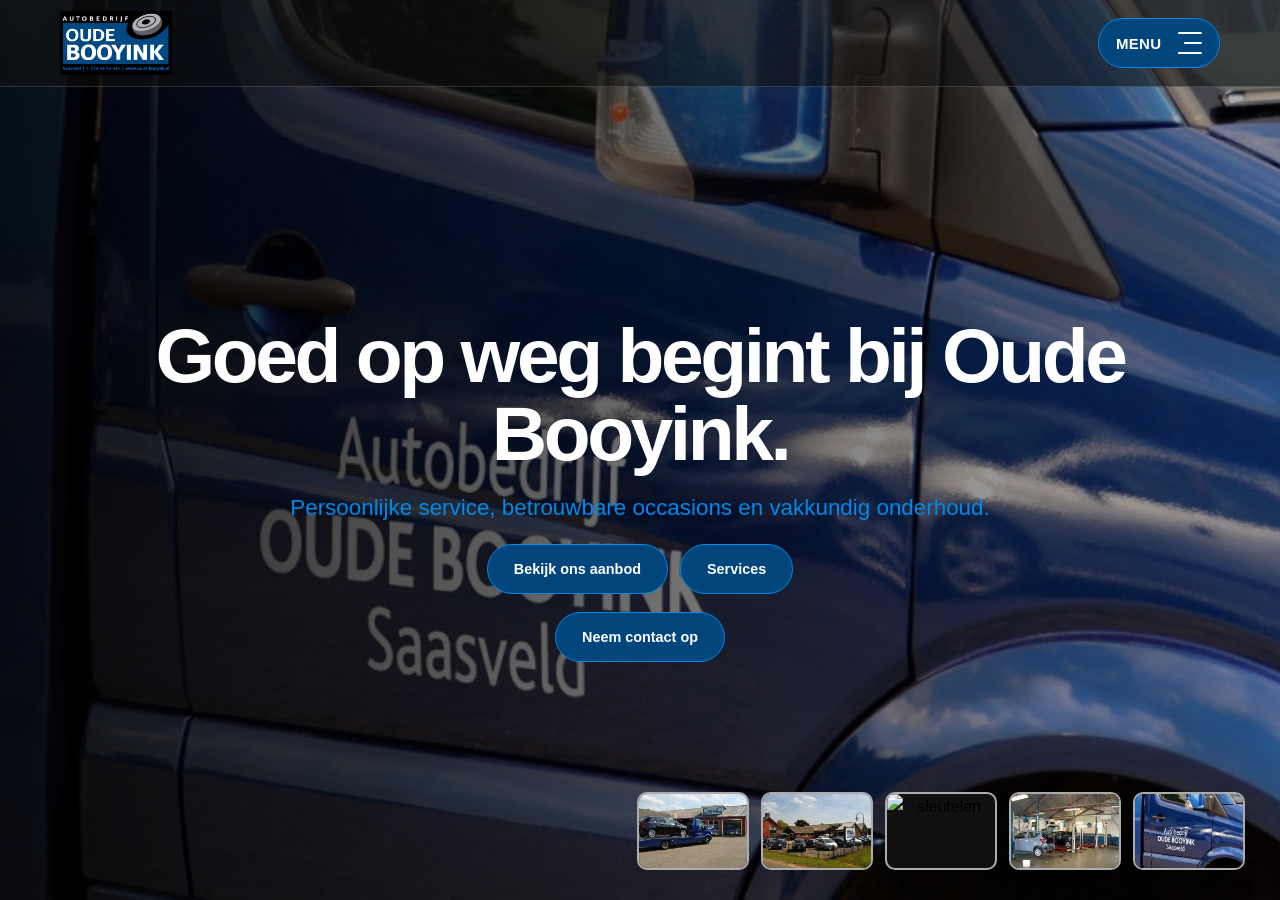
==== index.html @ 022c6b7f "Update hero thumbnails with new images" ====
<!DOCTYPE html>
<html lang="nl">
<head>
  <meta charset="UTF-8">
  <meta name="viewport" content="width=device-width, initial-scale=1">
  <meta name="description" content="Garagebedrijf Oude Booyink in Saasveld.">
  <meta name="theme-color" content="#101010">
  <title>Garagebedrijf Oude Booyink | Home</title>
  <link rel="stylesheet" href="style.css">
</head>
<body class="home-page">

  <header class="site-header">
    <div class="wrap nav">
      <a class="brand" href="index.html" aria-label="Garagebedrijf Oude Booyink - Home">
        <img src="logo.png" alt="Garagebedrijf Oude Booyink" class="logo">
      </a>

      <div class="menu-wrap">
        <button class="menu-toggle" id="menuToggle"
                type="button"
                aria-label="Menu openen"
                aria-expanded="false"
                aria-controls="site-menu">
          <span class="menu-label">MENU</span>
          <span class="menu-lines">
            <span></span>
            <span></span>
            <span></span>
          </span>
        </button>

        <nav class="menu-panel" id="site-menu"
             aria-label="Hoofdnavigatie" hidden>
          <a href="index.html" aria-current="page">Home</a>
          <a href="aanbod.html">Aanbod</a>
          <a href="services.html">Services</a>
          <a href="over-ons.html">Over ons</a>
          <a href="contact.html">Contact</a>
        </nav>
      </div>
    </div>
  </header>

  <main>
    <section class="home-hero" aria-label="Garagebedrijf Oude Booyink">

      <div class="home-hero-content">
        <h1>Goed op weg begint bij Oude Booyink.</h1>
        <p>Persoonlijke service, betrouwbare occasions en vakkundig onderhoud.</p>

        <div class="actions">
          <a class="btn primary" href="aanbod.html">Bekijk ons aanbod</a>
          <a class="btn" href="services.html">Services</a>
        </div>

        <div class="actions">
          <a class="btn" href="contact.html">Neem contact op</a>
        </div>
      </div>

      <!-- FOTOSELECTIE RECHTSONDER -->
      <div class="hero-gallery" aria-label="Kies een achtergrondfoto">

        <button class="hero-thumb" type="button"
        data-image="vrachtwagentjegroot.jpg"
        aria-label="Bekijk groot vrachtwagentje"
        aria-pressed="false">
  <img src="vrachtwagentjegroot.jpg" alt="Vrachtwagentje">
</button>

        <button class="hero-thumb" type="button"
                data-image="bedrijf.jpg"
                aria-label="Bekijk bedrijf"
                aria-pressed="false">
          <img src="bedrijf.jpg" alt="bedrijf">
        </button>

        <button class="hero-thumb" type="button"
                data-image="sleutelen.jpg"
                aria-label="Bekijk sleutelen"
                aria-pressed="false">
          <img src="sleutelen,jpg" alt="sleutelen">
        </button>

        <button class="hero-thumb" type="button"
                data-image="garage.jpgg"
                aria-label="Bekijk garage"
                aria-pressed="false">
          <img src="garage.jpg" alt="garage">
        </button>
        
        <button class="hero-thumb" type="button"
        data-image="vrachtwagentje.jpg"
        aria-label="Bekijk vrachtwagentje"
        aria-pressed="false">
  <img src="vrachtwagentje.jpg" alt="Vrachtwagentje">
</button>
      </div>

    </section>
  </main>

  <script src="script.js"></script>
</body>
</html>
---- style.css ----
:root {
  --black: #101010;
  --panel: #181818;
  --white: #ffffff;
  --muted: #b8b8b8;
  --line: #333333;
  --accent: #00457C;
  --blue-light: #0089E8;
  --about-bg: #f1f0ec;
  --about-text: #171717;
}

* {
  box-sizing: border-box;
}

html {
  scroll-behavior: smooth;
}

body {
  margin: 0;
  background: var(--black);
  color: var(--white);
  font-family: Arial, Helvetica, sans-serif;
  line-height: 1.6;
}

a {
  color: inherit;
  text-decoration: none;
}

button, input, textarea {
  font: inherit;
}

.wrap {
  width: min(1160px, 92%);
  margin: 0 auto;
}

/* =====================================
   HEADER EN LOGO
===================================== */

.site-header {
  position: relative;
  z-index: 20;
  background: rgba(16,16,16,.97);
  border-bottom: 1px solid var(--line);
}

.home-page .site-header {
  position: absolute;
  inset: 0 0 auto 0;
  background: rgba(16,16,16,.55);
  border-bottom-color: rgba(255,255,255,.16);
}

.nav {
  min-height: 86px;
  display: flex;
  align-items: center;
  justify-content: space-between;
  gap: 24px;
}

.brand {
  display: block;
  flex-shrink: 0;
}

.logo {
  display: block;
  width: auto;
  height: 65px;
  max-width: min(260px, 58vw);
  object-fit: contain;
}

/* =====================================
   MENUKNOP
===================================== */

.menu-wrap {
  position: relative;
  z-index: 1005;
  margin-left: auto;
}

.menu-toggle {
  position: relative;
  z-index: 1007;
  width: 122px;
  height: 50px;
  padding: 0 17px;
  border: 1px solid var(--blue-light);
  border-radius: 50px;
  background: var(--accent);
  color: white;
  box-shadow: none;

  display: flex;
  flex-direction: row;
  align-items: center;
  justify-content: space-between;
  gap: 12px;

  cursor: pointer;
  transition: background .25s ease;
}

.menu-toggle:hover {
  background: var(--blue-light);
}

.menu-toggle:focus-visible {
  outline: 2px solid white;
  outline-offset: 4px;
}

.menu-toggle .menu-label {
  display: inline-block;
  color: white;
  font-size: 15px;
  font-weight: 800;
  letter-spacing: .3px;
  line-height: 1;
}

.menu-toggle .menu-lines {
  width: 25px;
  height: 22px;
  display: flex;
  flex-direction: column;
  justify-content: space-between;
  align-items: flex-end;
}

.menu-toggle .menu-lines span {
  display: block;
  width: 24px;
  height: 2px;
  background: white;
  border-radius: 3px;
  transition: transform .3s ease, opacity .3s ease;
}

.menu-toggle .menu-lines span:nth-child(2) {
  width: 18px;
}

.menu-toggle[aria-expanded="true"] .menu-lines span:first-child {
  transform: translateY(10px) rotate(45deg);
}

.menu-toggle[aria-expanded="true"] .menu-lines span:nth-child(2) {
  opacity: 0;
}

.menu-toggle[aria-expanded="true"] .menu-lines span:last-child {
  transform: translateY(-10px) rotate(-45deg);
}

/* =====================================
   MENU
===================================== */

.menu-panel {
  position: fixed;
  z-index: 1006;
  top: 0;
  right: 0;

  width: 40vw;
  min-width: 360px;
  max-width: 620px;

  height: 100vh;
  height: 100dvh;

  padding: 145px 55px 45px;

  background: #101820;
  border: none;
  box-shadow: none;

  display: flex;
  flex-direction: column;
  gap: 0;

  transform: translateX(100%);
  transition: transform .45s cubic-bezier(.77,0,.18,1);
  overflow-y: auto;
}

.menu-panel.is-open {
  transform: translateX(0);
}

.menu-panel[hidden] {
  display: none !important;
}

.menu-panel .menu-heading {
  display: none;
}

.menu-panel a {
  display: block;
  padding: 17px 0;

  color: white;
  background: transparent;
  border-bottom: 1px solid rgba(255,255,255,.15);

  font-family: Impact, "Arial Narrow", sans-serif;
  font-size: clamp(30px, 3.2vw, 46px);
  font-weight: 700;
  letter-spacing: .5px;
  text-transform: uppercase;
  text-decoration: none;

  transition: color .25s ease;
}

.menu-panel a span {
  display: none;
}

.menu-panel a:hover,
.menu-panel a:focus-visible {
  color: var(--blue-light);
  outline: none;
}

.menu-overlay {
  display: none !important;
}

body.menu-open {
  overflow: hidden;
}

/* =====================================
   HOMEPAGE
===================================== */

.home-hero {
  position: relative;
  min-height: 100vh;
  min-height: 100svh;
  display: flex;
  align-items: center;
  justify-content: center;
  padding: 120px 0 60px;

  background-color: #101010;
  background-image:
    linear-gradient(
      90deg,
      rgba(0,0,0,.86),
      rgba(0,0,0,.28)
    ),
    url('vrachtwagentje.jpg');

  background-position: center;
  background-size: cover;
  background-repeat: no-repeat;
}

.home-hero-content {
  position: relative;
  z-index: 1;
  width: min(1160px, 92%);
  margin: 0 auto;
  padding: 40px 0;
  text-align: center;
}

.home-hero h1 {
  color: white;
  margin: 18px 0;
  font-size: clamp(2.7rem, 6vw, 5.3rem);
  line-height: 1.02;
  letter-spacing: -.045em;
}

.home-hero-content > p {
  color: white;
  font-size: clamp(1.1rem, 2vw, 1.4rem);
  margin: 18px 0 0;
}

.home-hero .actions {
  display: flex;
  justify-content: center;
  flex-wrap: wrap;
  gap: 12px;
  margin-top: 18px;
}

/* =====================================
   PAGINAKOPPEN
===================================== */

.page-hero {
  padding: 76px 0 58px;
  background: linear-gradient(110deg, #121212, #181818 60%, #101010);
  border-bottom: 1px solid var(--line);
}

.eyebrow {
  color: var(--blue-light);
  font-size: .76rem;
  font-weight: 700;
  letter-spacing: .22em;
  text-transform: uppercase;
}

.page-hero h1 {
  margin: 12px 0 10px;
  font-size: clamp(2.4rem, 5vw, 4rem);
  line-height: 1.05;
  letter-spacing: -.04em;
}

.page-hero p {
  max-width: 650px;
  margin: 0;
  color: var(--muted);
}

/* =====================================
   ALGEMENE TEKST EN SECTIES
===================================== */

main section.content-section {
  padding: 64px 0 82px;
}

h2 {
  font-size: clamp(2rem, 4vw, 3rem);
  letter-spacing: -.035em;
  line-height: 1.1;
  margin: 10px 0 18px;
}

h3 {
  margin: 8px 0 2px;
}

p {
  margin-top: 0;
}

.muted,
.section-intro {
  color: var(--muted);
}

/* =====================================
   AUTO-AANBOD
===================================== */

.cars {
  display: grid;
  grid-template-columns: repeat(3, minmax(0, 1fr));
  gap: 20px;
}

.car {
  display: flex;
  flex-direction: column;
  min-width: 0;
  background: var(--panel);
  border: 1px solid #292929;
  overflow: hidden;
}

.car img {
  width: 100%;
  height: 220px;
  object-fit: cover;
  display: block;
  background: #252525;
}

.car-info {
  display: flex;
  flex-direction: column;
  flex: 1;
  padding: 20px;
}

.tag {
  font-size: .72rem;
  color: var(--blue-light);
  text-transform: uppercase;
  letter-spacing: .12em;
}

.car h3 {
  margin: 8px 0 2px;
  font-size: 1.2rem;
  line-height: 1.3;
  min-height: 2.6em;
}

.specs {
  display: flex;
  flex-wrap: wrap;
  gap: 8px 14px;
  color: var(--muted);
  font-size: .82rem;
  margin: 12px 0 18px;
}

.price-row {
  display: flex;
  align-items: center;
  justify-content: space-between;
  border-top: 1px solid var(--line);
  padding-top: 15px;
  gap: 8px;
  margin-top: auto;
}

.price {
  font-size: 1.25rem;
  font-weight: 800;
}

.text-link {
  font-size: .88rem;
  color: var(--blue-light);
  font-weight: 700;
}

.text-link:hover {
  color: #62b8ff;
}

.note {
  font-size: .82rem;
  color: var(--muted);
  margin-top: 18px;
}

/* =====================================
   OVER ONS
===================================== */

.about-panel {
  background: var(--about-bg);
  color: var(--about-text);
}

.about-grid {
  display: grid;
  grid-template-columns: 1fr 1fr;
  gap: 60px;
  align-items: center;
}

.about-panel .eyebrow {
  color: var(--accent);
}

.about-panel p {
  color: #454545;
}

.features {
  display: grid;
  grid-template-columns: 1fr 1fr;
  gap: 18px;
  margin-top: 24px;
}

.feature {
  border-top: 1px solid #c8c5bf;
  padding-top: 12px;
  font-weight: 700;
}

/* =====================================
   KNOPPEN
===================================== */

.btn {
  display: inline-flex;
  align-items: center;
  justify-content: center;

  min-height: 50px;
  padding: 0 26px;

  border: 1px solid var(--blue-light);
  border-radius: 50px;

  background: var(--accent);
  color: white;

  font-weight: 800;
  font-size: .9rem;
  font-family: inherit;
  text-decoration: none;

  cursor: pointer;
  transition: background .25s ease, transform .25s ease;
}

.btn.primary {
  background: var(--accent);
  color: white;
}

.btn:hover {
  background: var(--blue-light);
  color: white;
  transform: translateY(-2px);
}

.actions {
  display: flex;
  flex-wrap: wrap;
  justify-content: center;
  gap: 16px;
  margin-top: 28px;
}

/* =====================================
   CONTACT
===================================== */

.contact-grid {
  display: grid;
  grid-template-columns: 1fr 1fr;
  gap: 30px;
  align-items: start;
}

.contact-card {
  background: var(--panel);
  border: 1px solid var(--line);
  padding: 26px;
  min-width: 0;
}

.contact-card p {
  color: var(--muted);
}

.contact-card h2,
.contact-card h3 {
  margin-top: 0;
}

.contact-card label {
  display: block;
  font-size: .86rem;
  margin: 14px 0 6px;
}

input,
textarea {
  width: 100%;
  padding: 12px;
  background: #101010;
  color: white;
  border: 1px solid #444;
  font: inherit;
  border-radius: 0;
}

input:focus,
textarea:focus {
  outline: 2px solid var(--blue-light);
  outline-offset: 2px;
}

textarea {
  min-height: 130px;
  resize: vertical;
}

/* =====================================
   FOOTER
===================================== */

footer {
  border-top: 1px solid var(--line);
  padding: 25px 0;
  color: var(--muted);
  font-size: .82rem;
}

.footer-row {
  display: flex;
  justify-content: space-between;
  gap: 18px;
  flex-wrap: wrap;
}

/* =====================================
   TABLET
===================================== */

@media (max-width: 800px) {
  .cars {
    grid-template-columns: repeat(2, minmax(0, 1fr));
  }

  .about-grid,
  .contact-grid {
    grid-template-columns: 1fr;
    gap: 28px;
  }

  .page-hero {
    padding: 58px 0 44px;
  }
}

/* =====================================
   TELEFOON
===================================== */

@media (max-width: 700px) {
  .menu-panel {
    width: 92vw;
    min-width: 0;
    max-width: none;
    padding: 120px 30px 35px;
  }

  .menu-panel a {
    font-size: clamp(30px, 8vw, 42px);
  }

  .home-hero {
    background-position: 60% center;
  }

  .home-hero h1 {
    white-space: normal;
  }

  .home-hero .actions {
    flex-wrap: nowrap;
    gap: 8px;
  }

  .home-hero .actions .btn {
    flex: 1;
    min-width: 0;
    padding: 0 8px;
    font-size: 12px;
    white-space: nowrap;
  }

  .home-hero .actions:last-child .btn {
    flex: 0 1 auto;
    min-width: 180px;
  }

  .cars {
    grid-template-columns: 1fr;
  }
}
@media (max-width: 768px) {
  .hero-background {
    background-size: contain !important;
    background-repeat: no-repeat !important;
    background-position: center center !important;
    background-color: #101010;
  }
}
/* =====================================
   SERVICES PAGINA
===================================== */

.services-grid {
  display: grid;
  grid-template-columns: repeat(3, minmax(0, 1fr));
  gap: 22px;
  margin-top: 30px;
}

.service-card {
  background: var(--panel);
  border: 1px solid var(--line);
  border-top: 3px solid var(--blue-light);
  padding: 28px;
  min-width: 0;
}

.service-number {
  color: var(--blue-light);
  font-size: 14px;
  font-weight: 800;
  letter-spacing: 2px;
  margin-bottom: 18px;
}

.service-card h3 {
  color: white;
  font-size: 1.4rem;
  margin: 0 0 12px;
}

.service-card p {
  color: var(--muted);
  font-weight: 400;
  line-height: 1.7;
  margin: 0;
}

@media (max-width: 800px) {
  .services-grid {
    grid-template-columns: 1fr;
  }
}
/* Afgeronde hoeken van de servicevakken */
.services-grid .service-card {
    border-radius: 20px !important;
    overflow: hidden;
}
.home-hero-content > p {
    color: #0089E8 !important;
} 

/* =====================================
   HOMEPAGE FOTO-GALERIJ
===================================== */

.home-hero {
  isolation: isolate;
  background-image: none;
}

.home-hero::before {
  content: "";
  position: absolute;
  inset: 0;
  z-index: 0;

  background-image:
    linear-gradient(
      90deg,
      rgba(0,0,0,.86),
      rgba(0,0,0,.28)
    ),
    var(--hero-image, url('vrachtwagentje.jpg'));

  background-position: center;
  background-size: cover;
  background-repeat: no-repeat;

  opacity: 1;
  transition: opacity .25s ease;
}

.home-hero.photo-changing::before {
  opacity: .25;
}

/* Kleine foto's rechtsonder */
.hero-gallery {
  position: absolute;
  right: 35px;
  bottom: 30px;
  z-index: 3;

  display: flex;
  align-items: center;
  gap: 12px;
}

.hero-thumb {
  width: 112px;
  height: 78px;
  padding: 0;

  border: 2px solid rgba(255,255,255,.65);
  border-radius: 10px;
  overflow: hidden;

  background: #101010;
  cursor: pointer;

  transition: border-color .25s ease,
              transform .25s ease,
              box-shadow .25s ease;
}

.hero-thumb img {
  display: block;
  width: 100%;
  height: 100%;
  object-fit: cover;
}

.hero-thumb:hover {
  transform: translateY(-5px);
  border-color: var(--blue-light);
}

.hero-thumb.active {
  border: 3px solid var(--blue-light);
  box-shadow: 0 0 14px rgba(0,137,232,.65);
}

.hero-thumb:focus-visible {
  outline: 2px solid white;
  outline-offset: 4px;
}

/* Mobiele weergave */
@media (max-width: 700px) {
  .hero-gallery {
    right: 0;
    left: 0;
    bottom: 18px;
    justify-content: center;
    gap: 8px;
  }

  .hero-thumb {
    width: 88px;
    height: 62px;
  }

  .home-hero {
    padding-bottom: 125px;
  }
}
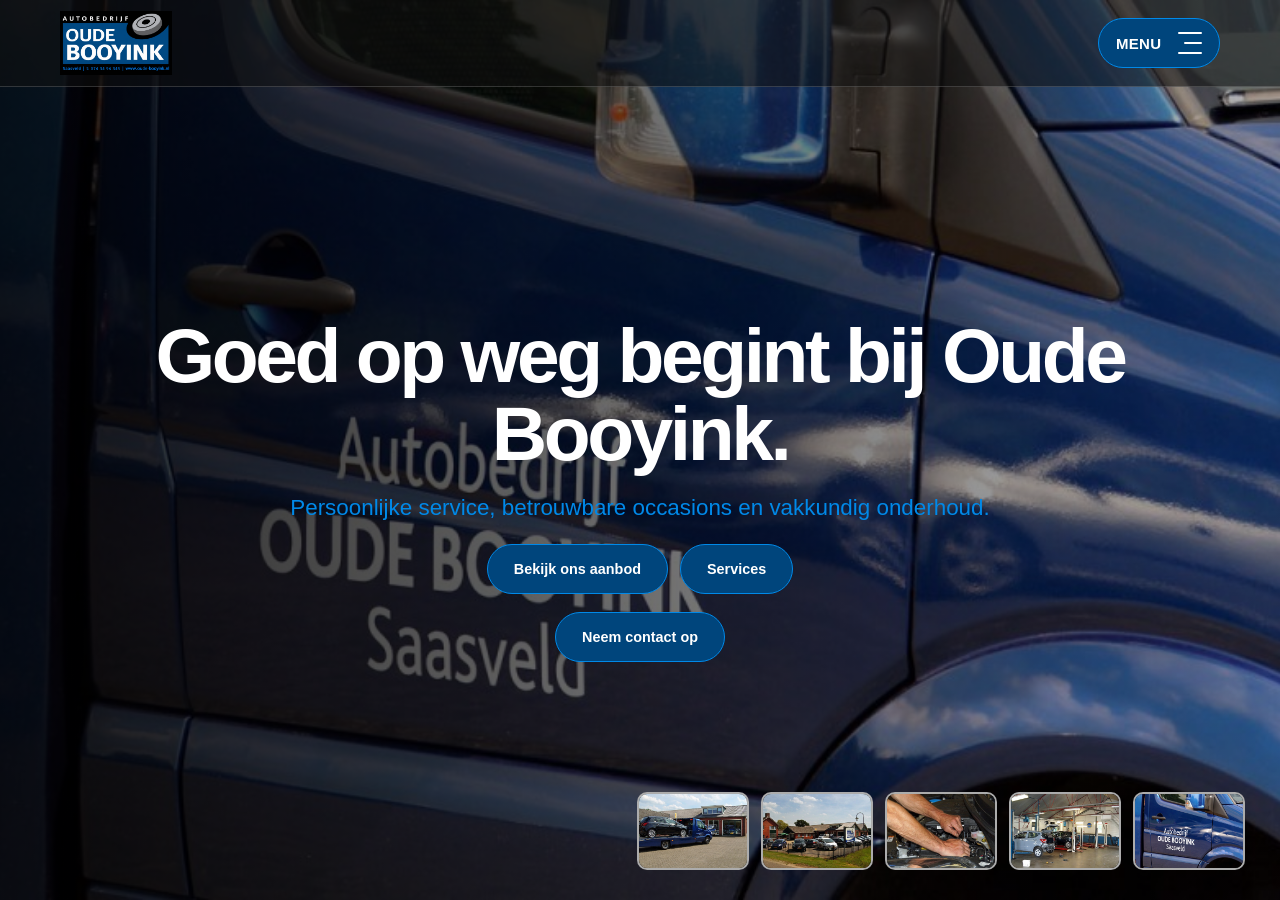
==== commit 297ad3f5: "Fix image source and data attributes in index.html" ====
--- a/index.html
+++ b/index.html
@@ -81,11 +81,11 @@
                 data-image="sleutelen.jpg"
                 aria-label="Bekijk sleutelen"
                 aria-pressed="false">
-          <img src="sleutelen,jpg" alt="sleutelen">
+          <img src="sleutelen.jpg" alt="sleutelen">
         </button>
 
         <button class="hero-thumb" type="button"
-                data-image="garage.jpgg"
+                data-image="garage.jpg"
                 aria-label="Bekijk garage"
                 aria-pressed="false">
           <img src="garage.jpg" alt="garage">
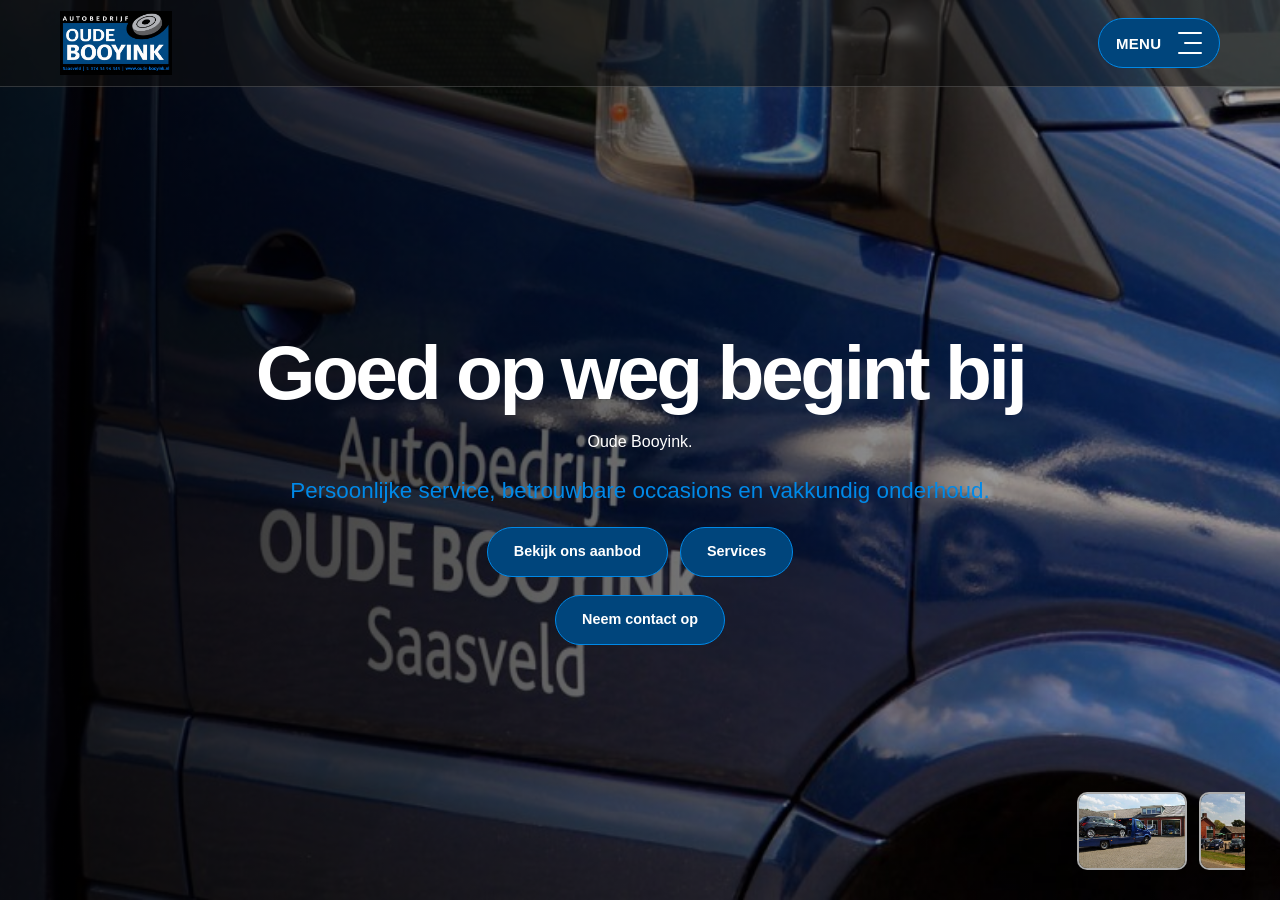
==== commit 424abebe: "Fix HTML header structure in index.html" ====
--- a/index.html
+++ b/index.html
@@ -47,7 +47,7 @@
     <section class="home-hero" aria-label="Garagebedrijf Oude Booyink">
 
       <div class="home-hero-content">
-        <h1>Goed op weg begint bij Oude Booyink.</h1>
+        <h1>Goed op weg begint bij<h1> </h1>Oude Booyink.</h1>
         <p>Persoonlijke service, betrouwbare occasions en vakkundig onderhoud.</p>
 
         <div class="actions">
--- a/style.css
+++ b/style.css
@@ -41,9 +41,7 @@
   margin: 0 auto;
 }
 
-/* =====================================
-   HEADER EN LOGO
-===================================== */
+/* HEADER EN LOGO */
 
 .site-header {
   position: relative;
@@ -80,9 +78,7 @@
   object-fit: contain;
 }
 
-/* =====================================
-   MENUKNOP
-===================================== */
+/* MENUKNOP */
 
 .menu-wrap {
   position: relative;
@@ -101,13 +97,11 @@
   background: var(--accent);
   color: white;
   box-shadow: none;
-
   display: flex;
   flex-direction: row;
   align-items: center;
   justify-content: space-between;
   gap: 12px;
-
   cursor: pointer;
   transition: background .25s ease;
 }
@@ -164,33 +158,25 @@
   transform: translateY(-10px) rotate(-45deg);
 }
 
-/* =====================================
-   MENU
-===================================== */
+/* MENU */
 
 .menu-panel {
   position: fixed;
   z-index: 1006;
   top: 0;
   right: 0;
-
   width: 40vw;
   min-width: 360px;
   max-width: 620px;
-
   height: 100vh;
   height: 100dvh;
-
   padding: 145px 55px 45px;
-
   background: #101820;
   border: none;
   box-shadow: none;
-
   display: flex;
   flex-direction: column;
   gap: 0;
-
   transform: translateX(100%);
   transition: transform .45s cubic-bezier(.77,0,.18,1);
   overflow-y: auto;
@@ -211,18 +197,15 @@
 .menu-panel a {
   display: block;
   padding: 17px 0;
-
   color: white;
   background: transparent;
   border-bottom: 1px solid rgba(255,255,255,.15);
-
   font-family: Impact, "Arial Narrow", sans-serif;
   font-size: clamp(30px, 3.2vw, 46px);
   font-weight: 700;
   letter-spacing: .5px;
   text-transform: uppercase;
   text-decoration: none;
-
   transition: color .25s ease;
 }
 
@@ -244,9 +227,7 @@
   overflow: hidden;
 }
 
-/* =====================================
-   HOMEPAGE
-===================================== */
+/* HOMEPAGE */
 
 .home-hero {
   position: relative;
@@ -256,7 +237,6 @@
   align-items: center;
   justify-content: center;
   padding: 120px 0 60px;
-
   background-color: #101010;
   background-image:
     linear-gradient(
@@ -265,7 +245,6 @@
       rgba(0,0,0,.28)
     ),
     url('vrachtwagentje.jpg');
-
   background-position: center;
   background-size: cover;
   background-repeat: no-repeat;
@@ -289,7 +268,7 @@
 }
 
 .home-hero-content > p {
-  color: white;
+  color: #0089E8 !important;
   font-size: clamp(1.1rem, 2vw, 1.4rem);
   margin: 18px 0 0;
 }
@@ -302,9 +281,7 @@
   margin-top: 18px;
 }
 
-/* =====================================
-   PAGINAKOPPEN
-===================================== */
+/* PAGINAKOPPEN */
 
 .page-hero {
   padding: 76px 0 58px;
@@ -333,9 +310,7 @@
   color: var(--muted);
 }
 
-/* =====================================
-   ALGEMENE TEKST EN SECTIES
-===================================== */
+/* ALGEMENE TEKST EN SECTIES */
 
 main section.content-section {
   padding: 64px 0 82px;
@@ -361,9 +336,7 @@
   color: var(--muted);
 }
 
-/* =====================================
-   AUTO-AANBOD
-===================================== */
+/* AUTO-AANBOD */
 
 .cars {
   display: grid;
@@ -449,9 +422,7 @@
   margin-top: 18px;
 }
 
-/* =====================================
-   OVER ONS
-===================================== */
+/* OVER ONS */
 
 .about-panel {
   background: var(--about-bg);
@@ -486,29 +457,22 @@
   font-weight: 700;
 }
 
-/* =====================================
-   KNOPPEN
-===================================== */
+/* KNOPPEN */
 
 .btn {
   display: inline-flex;
   align-items: center;
   justify-content: center;
-
   min-height: 50px;
   padding: 0 26px;
-
   border: 1px solid var(--blue-light);
   border-radius: 50px;
-
   background: var(--accent);
   color: white;
-
   font-weight: 800;
   font-size: .9rem;
   font-family: inherit;
   text-decoration: none;
-
   cursor: pointer;
   transition: background .25s ease, transform .25s ease;
 }
@@ -532,9 +496,7 @@
   margin-top: 28px;
 }
 
-/* =====================================
-   CONTACT
-===================================== */
+/* CONTACT */
 
 .contact-grid {
   display: grid;
@@ -587,9 +549,7 @@
   resize: vertical;
 }
 
-/* =====================================
-   FOOTER
-===================================== */
+/* FOOTER */
 
 footer {
   border-top: 1px solid var(--line);
@@ -605,9 +565,7 @@
   flex-wrap: wrap;
 }
 
-/* =====================================
-   TABLET
-===================================== */
+/* TABLET */
 
 @media (max-width: 800px) {
   .cars {
@@ -625,9 +583,7 @@
   }
 }
 
-/* =====================================
-   TELEFOON
-===================================== */
+/* TELEFOON */
 
 @media (max-width: 700px) {
   .menu-panel {
@@ -671,17 +627,8 @@
     grid-template-columns: 1fr;
   }
 }
-@media (max-width: 768px) {
-  .hero-background {
-    background-size: contain !important;
-    background-repeat: no-repeat !important;
-    background-position: center center !important;
-    background-color: #101010;
-  }
-}
-/* =====================================
-   SERVICES PAGINA
-===================================== */
+
+/* SERVICES PAGINA */
 
 .services-grid {
   display: grid;
@@ -696,6 +643,8 @@
   border-top: 3px solid var(--blue-light);
   padding: 28px;
   min-width: 0;
+  border-radius: 20px !important;
+  overflow: hidden;
 }
 
 .service-number {
@@ -724,18 +673,8 @@
     grid-template-columns: 1fr;
   }
 }
-/* Afgeronde hoeken van de servicevakken */
-.services-grid .service-card {
-    border-radius: 20px !important;
-    overflow: hidden;
-}
-.home-hero-content > p {
-    color: #0089E8 !important;
-} 
-
-/* =====================================
-   HOMEPAGE FOTO-GALERIJ
-===================================== */
+
+/* HOMEPAGE FOTO-ACHTERGROND */
 
 .home-hero {
   isolation: isolate;
@@ -747,7 +686,6 @@
   position: absolute;
   inset: 0;
   z-index: 0;
-
   background-image:
     linear-gradient(
       90deg,
@@ -755,11 +693,9 @@
       rgba(0,0,0,.28)
     ),
     var(--hero-image, url('vrachtwagentje.jpg'));
-
   background-position: center;
   background-size: cover;
   background-repeat: no-repeat;
-
   opacity: 1;
   transition: opacity .25s ease;
 }
@@ -768,30 +704,46 @@
   opacity: .25;
 }
 
-/* Kleine foto's rechtsonder */
+/* HOMEPAGE - SCHUIVENDE FOTOGALERIJ */
+
 .hero-gallery {
   position: absolute;
   right: 35px;
   bottom: 30px;
   z-index: 3;
-
-  display: flex;
+  width: 168px;
+  height: 78px;
+  overflow: hidden;
+  display: block;
+}
+
+.hero-gallery-track {
+  display: flex;
+  flex-wrap: nowrap;
   align-items: center;
   gap: 12px;
+  width: max-content;
+  height: 100%;
+  flex-shrink: 0;
+  transform: translateX(0);
+  will-change: transform;
+}
+
+.hero-gallery-track .hero-thumb {
+  display: block;
+  flex: 0 0 110px;
+  width: 110px;
+  min-width: 110px;
+  height: 78px;
 }
 
 .hero-thumb {
-  width: 112px;
-  height: 78px;
   padding: 0;
-
   border: 2px solid rgba(255,255,255,.65);
   border-radius: 10px;
   overflow: hidden;
-
   background: #101010;
   cursor: pointer;
-
   transition: border-color .25s ease,
               transform .25s ease,
               box-shadow .25s ease;
@@ -819,18 +771,25 @@
   outline-offset: 4px;
 }
 
-/* Mobiele weergave */
+/* MOBIELE FOTOGALERIJ */
+
 @media (max-width: 700px) {
   .hero-gallery {
-    right: 0;
-    left: 0;
+    right: 12px;
+    left: auto;
     bottom: 18px;
-    justify-content: center;
+    width: 132px;
+    height: 62px;
+  }
+
+  .hero-gallery-track {
     gap: 8px;
   }
 
-  .hero-thumb {
+  .hero-gallery-track .hero-thumb {
+    flex: 0 0 88px;
     width: 88px;
+    min-width: 88px;
     height: 62px;
   }
 
@@ -838,3 +797,4 @@
     padding-bottom: 125px;
   }
 }
+
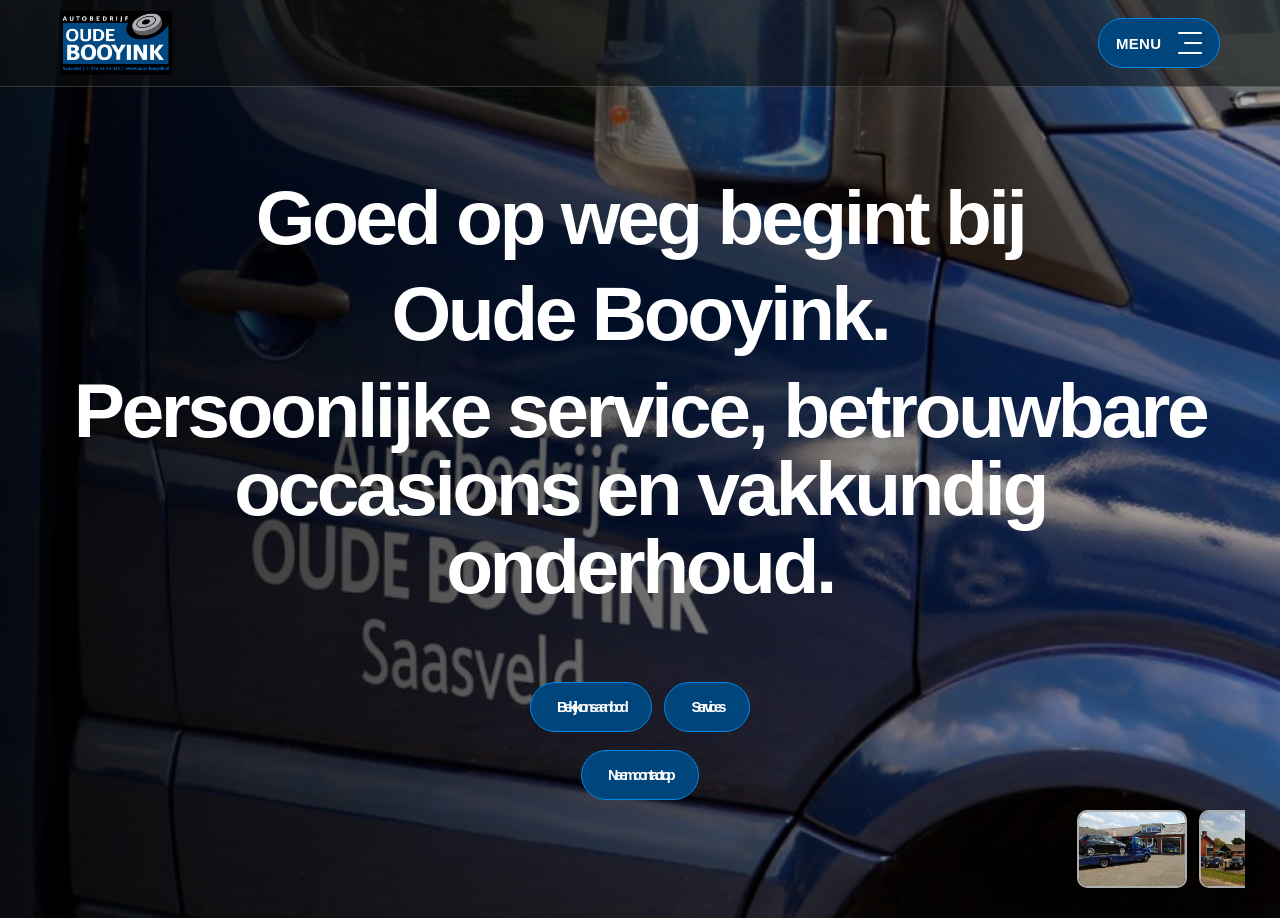
==== commit f3ebb0e1: "Fix incorrect closing tag for h1 element" ====
--- a/index.html
+++ b/index.html
@@ -47,7 +47,7 @@
     <section class="home-hero" aria-label="Garagebedrijf Oude Booyink">
 
       <div class="home-hero-content">
-        <h1>Goed op weg begint bij<h1> </h1>Oude Booyink.</h1>
+        <h1>Goed op weg begint bij<h1> <h1>Oude Booyink.<h1>
         <p>Persoonlijke service, betrouwbare occasions en vakkundig onderhoud.</p>
 
         <div class="actions">
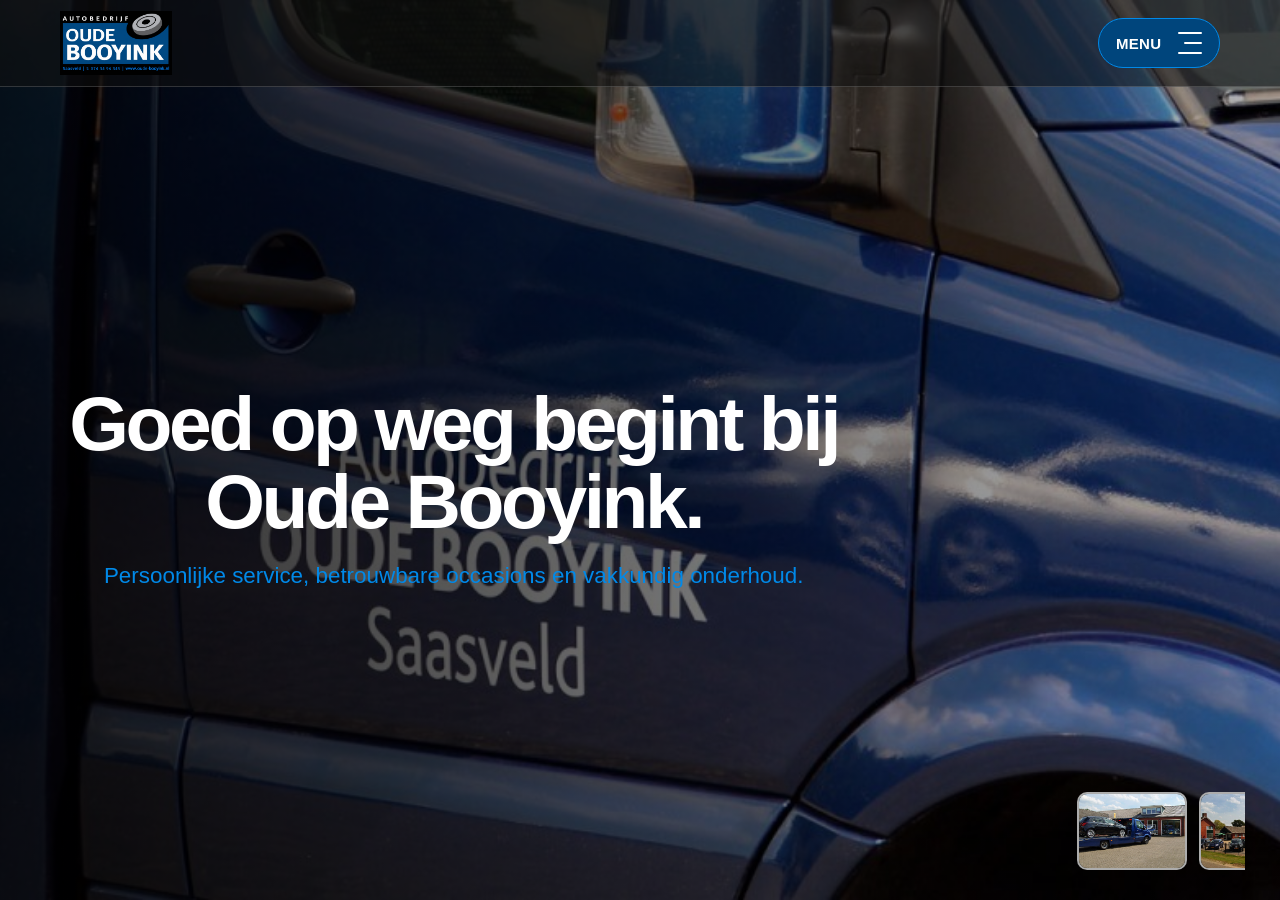
==== commit 174a56d6: "Update heading structure in index.html" ====
--- a/index.html
+++ b/index.html
@@ -47,9 +47,13 @@
     <section class="home-hero" aria-label="Garagebedrijf Oude Booyink">
 
       <div class="home-hero-content">
-        <h1>Goed op weg begint bij<h1> <h1>Oude Booyink.<h1>
-        <p>Persoonlijke service, betrouwbare occasions en vakkundig onderhoud.</p>
+  <h1>
+    Goed op weg begint bij<br>
+    Oude Booyink.
+  </h1>
 
+  <p>Persoonlijke service, betrouwbare occasions en vakkundig onderhoud.</p>
+</div>
         <div class="actions">
           <a class="btn primary" href="aanbod.html">Bekijk ons aanbod</a>
           <a class="btn" href="services.html">Services</a>
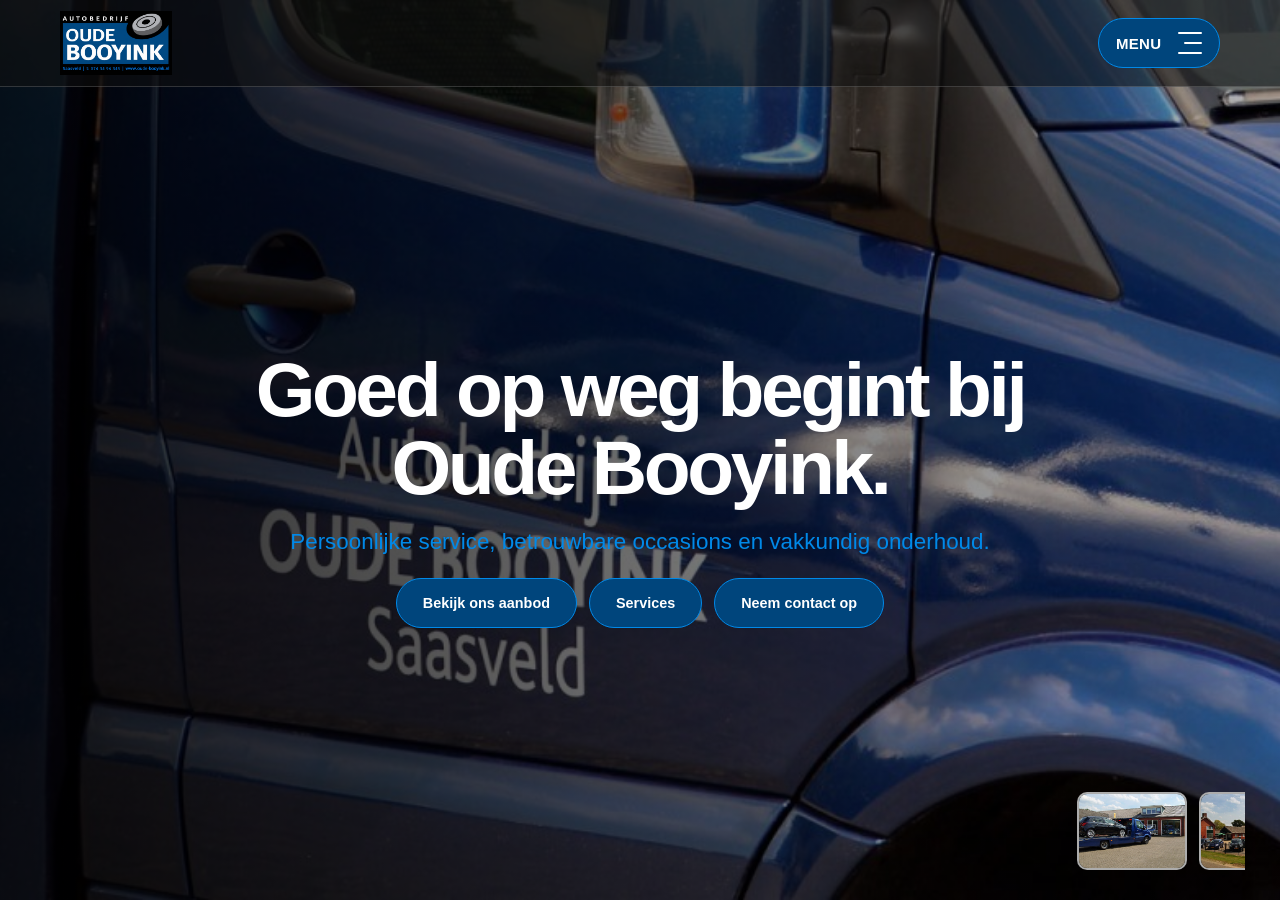
==== commit 450f5083: "Refactor HTML structure and improve accessibility Updated text content and improved alt attributes f" ====
--- a/index.html
+++ b/index.html
@@ -9,10 +9,12 @@
   <title>Garagebedrijf Oude Booyink | Home</title>
   <link rel="stylesheet" href="style.css">
 </head>
+
 <body class="home-page">
 
   <header class="site-header">
     <div class="wrap nav">
+
       <a class="brand" href="index.html" aria-label="Garagebedrijf Oude Booyink - Home">
         <img src="logo.png" alt="Garagebedrijf Oude Booyink" class="logo">
       </a>
@@ -23,7 +25,9 @@
                 aria-label="Menu openen"
                 aria-expanded="false"
                 aria-controls="site-menu">
+
           <span class="menu-label">MENU</span>
+
           <span class="menu-lines">
             <span></span>
             <span></span>
@@ -40,6 +44,7 @@
           <a href="contact.html">Contact</a>
         </nav>
       </div>
+
     </div>
   </header>
 
@@ -47,68 +52,69 @@
     <section class="home-hero" aria-label="Garagebedrijf Oude Booyink">
 
       <div class="home-hero-content">
-  <h1>
-    Goed op weg begint bij<br>
-    Oude Booyink.
-  </h1>
 
-  <p>Persoonlijke service, betrouwbare occasions en vakkundig onderhoud.</p>
-</div>
+        <h1>
+          Goed op weg begint bij<br>
+          Oude Booyink.
+        </h1>
+
+        <p>
+          Persoonlijke service, betrouwbare occasions en vakkundig onderhoud.
+        </p>
+
         <div class="actions">
           <a class="btn primary" href="aanbod.html">Bekijk ons aanbod</a>
           <a class="btn" href="services.html">Services</a>
+          <a class="btn" href="contact.html">Neem contact op</a>
         </div>
 
-        <div class="actions">
-          <a class="btn" href="contact.html">Neem contact op</a>
-        </div>
       </div>
 
       <!-- FOTOSELECTIE RECHTSONDER -->
       <div class="hero-gallery" aria-label="Kies een achtergrondfoto">
 
         <button class="hero-thumb" type="button"
-        data-image="vrachtwagentjegroot.jpg"
-        aria-label="Bekijk groot vrachtwagentje"
-        aria-pressed="false">
-  <img src="vrachtwagentjegroot.jpg" alt="Vrachtwagentje">
-</button>
+                data-image="vrachtwagentjegroot.jpg"
+                aria-label="Bekijk groot vrachtwagentje"
+                aria-pressed="false">
+          <img src="vrachtwagentjegroot.jpg" alt="Vrachtwagentje">
+        </button>
 
         <button class="hero-thumb" type="button"
                 data-image="bedrijf.jpg"
                 aria-label="Bekijk bedrijf"
                 aria-pressed="false">
-          <img src="bedrijf.jpg" alt="bedrijf">
+          <img src="bedrijf.jpg" alt="Bedrijf">
         </button>
 
         <button class="hero-thumb" type="button"
                 data-image="sleutelen.jpg"
                 aria-label="Bekijk sleutelen"
                 aria-pressed="false">
-          <img src="sleutelen.jpg" alt="sleutelen">
+          <img src="sleutelen.jpg" alt="Sleutelen">
         </button>
 
         <button class="hero-thumb" type="button"
                 data-image="garage.jpg"
                 aria-label="Bekijk garage"
                 aria-pressed="false">
-          <img src="garage.jpg" alt="garage">
+          <img src="garage.jpg" alt="Garage">
         </button>
-        
+
         <button class="hero-thumb" type="button"
-        data-image="vrachtwagentje.jpg"
-        aria-label="Bekijk vrachtwagentje"
-        aria-pressed="false">
-  <img src="vrachtwagentje.jpg" alt="Vrachtwagentje">
-</button>
+                data-image="vrachtwagentje.jpg"
+                aria-label="Bekijk vrachtwagentje"
+                aria-pressed="false">
+          <img src="vrachtwagentje.jpg" alt="Vrachtwagentje">
+        </button>
+
       </div>
 
     </section>
   </main>
 
   <script src="script.js"></script>
+
 </body>
 </html>
 
-
-
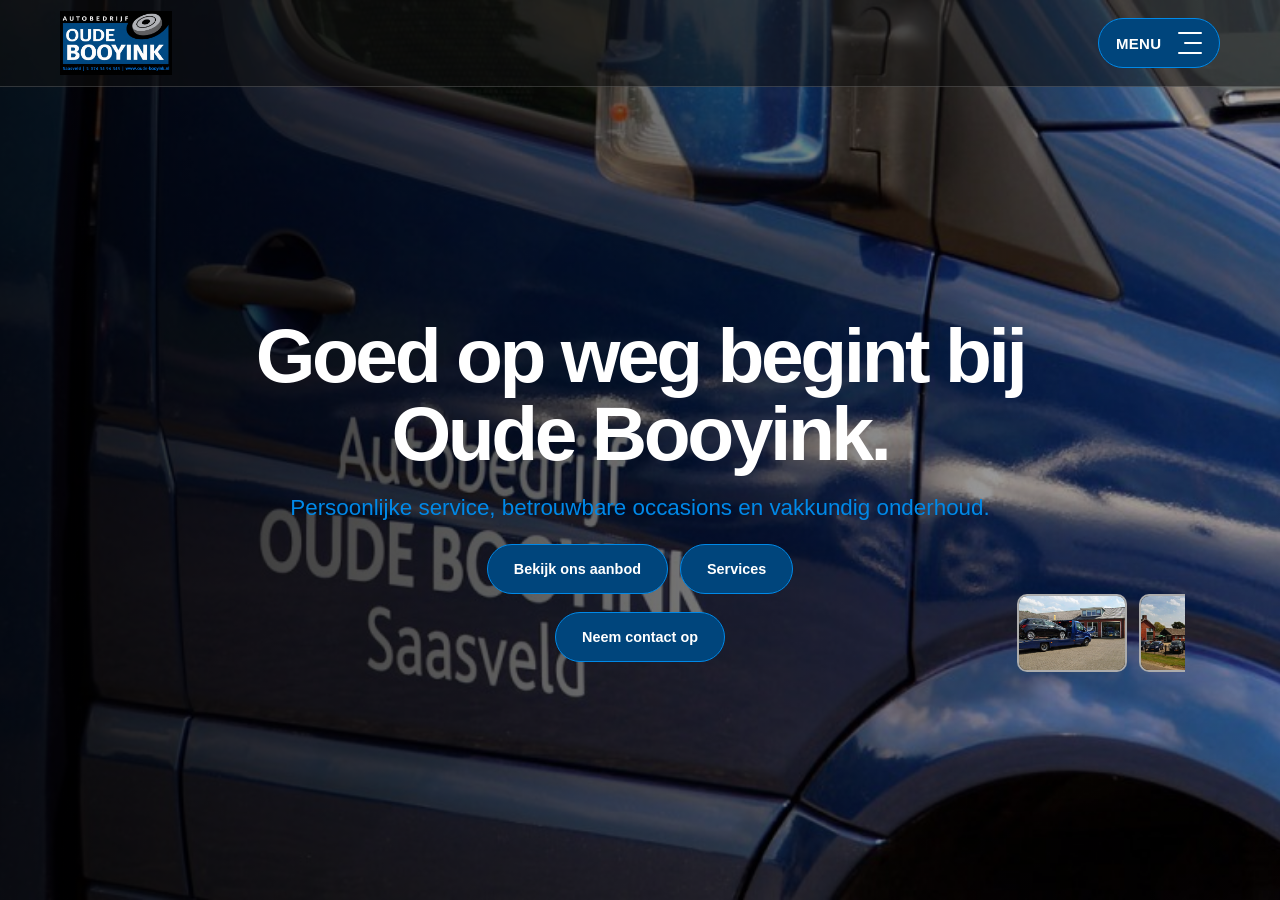
==== commit 4d74cd7c: "Refactor action buttons in index.html" ====
--- a/index.html
+++ b/index.html
@@ -63,12 +63,14 @@
         </p>
 
         <div class="actions">
-          <a class="btn primary" href="aanbod.html">Bekijk ons aanbod</a>
-          <a class="btn" href="services.html">Services</a>
-          <a class="btn" href="contact.html">Neem contact op</a>
-        </div>
+  <a class="btn primary" href="aanbod.html">Bekijk ons aanbod</a>
+  <a class="btn" href="services.html">Services</a>
+</div>
 
-      </div>
+<div class="actions contact-button">
+  <a class="btn" href="contact.html">Neem contact op</a>
+</div>
+   
 
       <!-- FOTOSELECTIE RECHTSONDER -->
       <div class="hero-gallery" aria-label="Kies een achtergrondfoto">
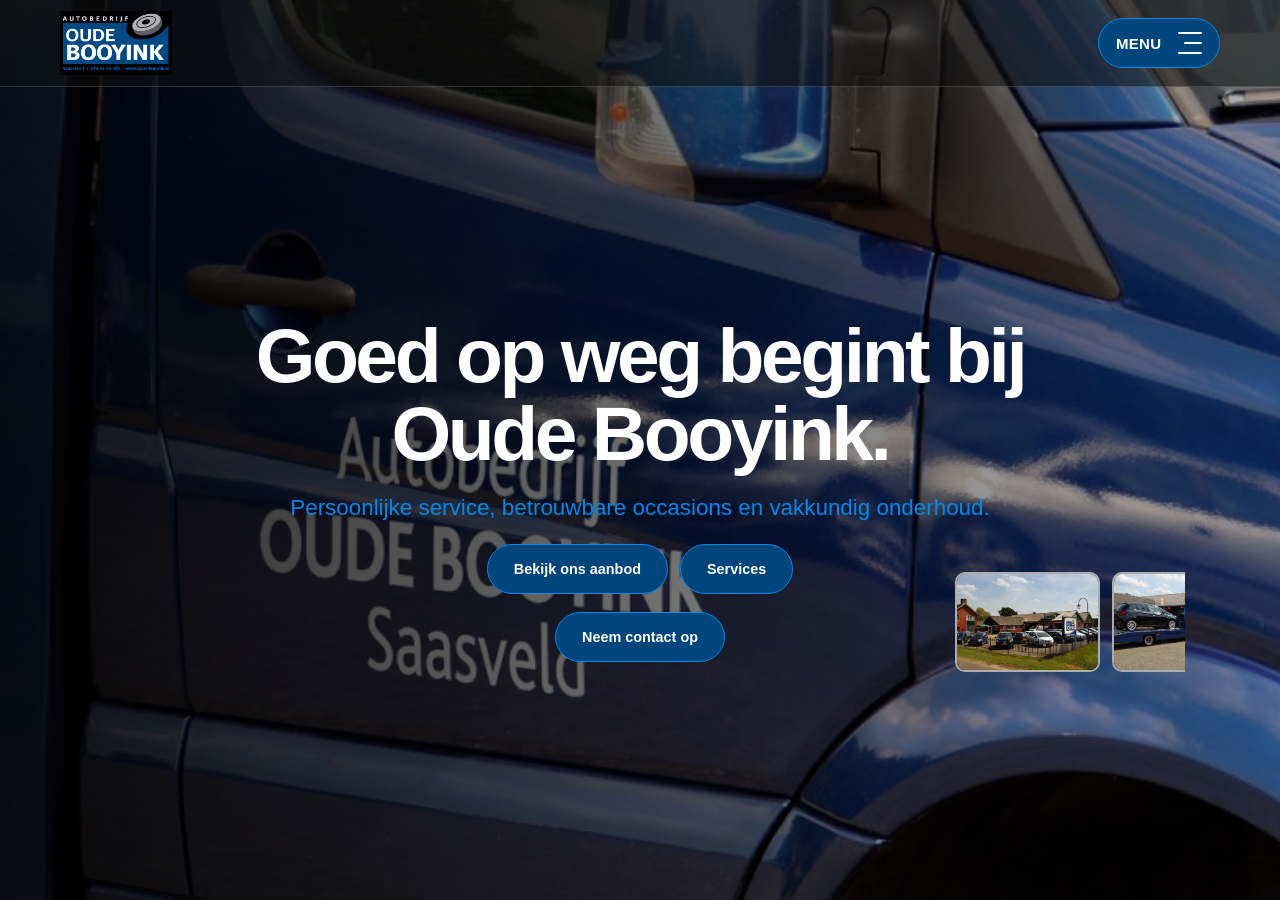
==== commit 4c12ccfa: "Remove duplicate button for bedrijf.jpg Removed duplicate button for 'bedrijf.jpg' and adjusted layo" ====
--- a/index.html
+++ b/index.html
@@ -76,19 +76,19 @@
       <div class="hero-gallery" aria-label="Kies een achtergrondfoto">
 
         <button class="hero-thumb" type="button"
+                data-image="bedrijf.jpg"
+                aria-label="Bekijk bedrijf"
+                aria-pressed="false">
+          <img src="bedrijf.jpg" alt="Bedrijf">
+        </button>
+        
+ <button class="hero-thumb" type="button"
                 data-image="vrachtwagentjegroot.jpg"
                 aria-label="Bekijk groot vrachtwagentje"
                 aria-pressed="false">
           <img src="vrachtwagentjegroot.jpg" alt="Vrachtwagentje">
         </button>
-
-        <button class="hero-thumb" type="button"
-                data-image="bedrijf.jpg"
-                aria-label="Bekijk bedrijf"
-                aria-pressed="false">
-          <img src="bedrijf.jpg" alt="Bedrijf">
-        </button>
-
+        
         <button class="hero-thumb" type="button"
                 data-image="sleutelen.jpg"
                 aria-label="Bekijk sleutelen"
--- a/style.css
+++ b/style.css
@@ -798,3 +798,27 @@
   }
 }
 
+/* Grotere foto's rechtsonder */
+.hero-gallery {
+  width: 230px;
+  height: 100px;
+}
+
+.hero-gallery-track .hero-thumb {
+  flex: 0 0 145px;
+  width: 145px;
+  min-width: 145px;
+  height: 100px;
+}
+/* Grotere foto's rechtsonder */
+.hero-gallery {
+  width: 230px;
+  height: 100px;
+}
+
+.hero-gallery-track .hero-thumb {
+  flex: 0 0 145px;
+  width: 145px;
+  min-width: 145px;
+  height: 100px;
+}
